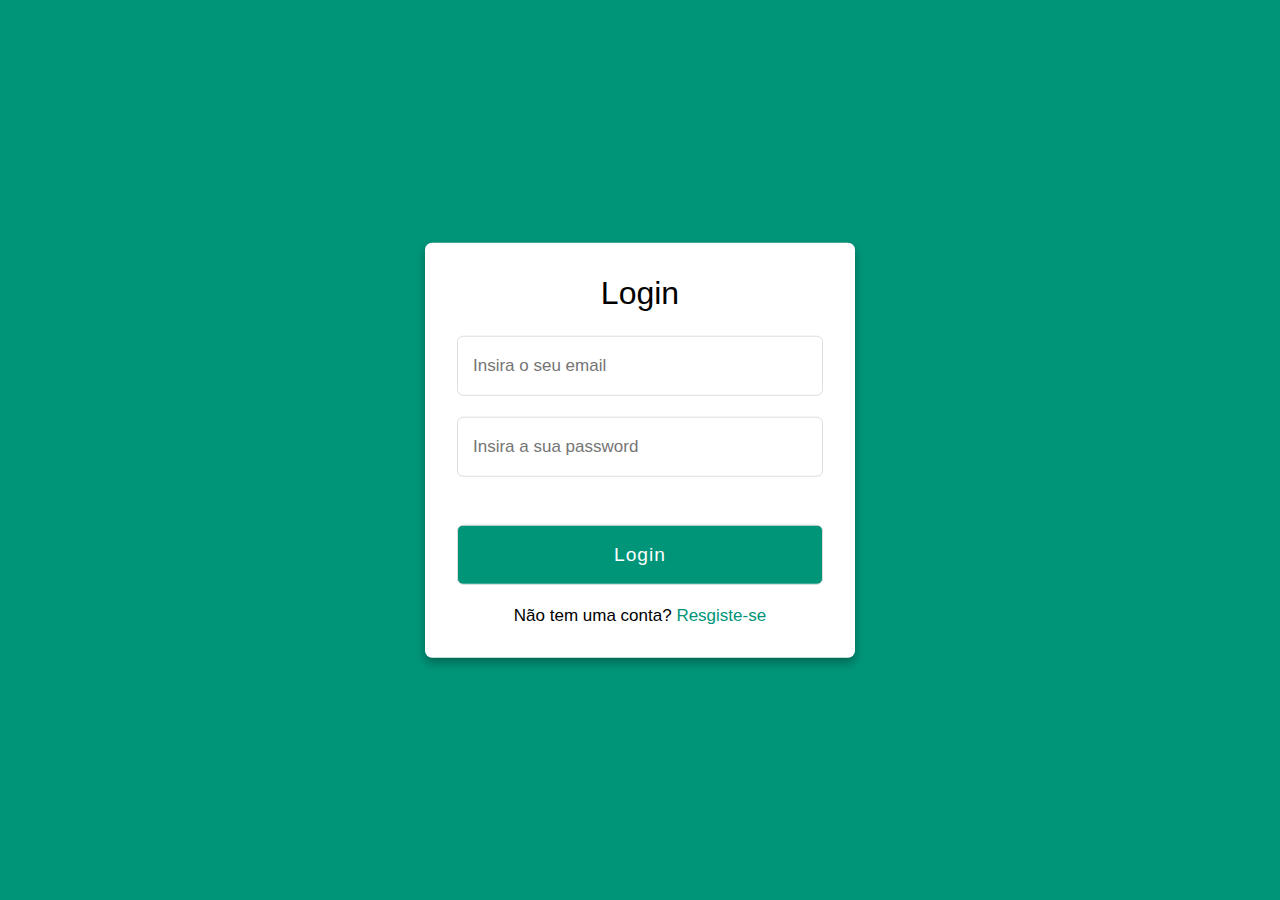
==== html/login.html @ 71023f4a "Criação da página de login e registo" ====
<!DOCTYPE html>
<html lang="en">
<head>
  <meta charset="UTF-8">
  <meta name="viewport" content="width=device-width, initial-scale=1.0">
  <meta http-equiv="X-UA-Compatible" content="ie=edge">
  <link rel="stylesheet" href="../css/login.css">
</head>
<body>
  <div class="container">
    <input type="checkbox" id="check">
    <div class="login form">
      <header>Login</header>
      <form action="#">
        <input type="text" placeholder="Insira o seu email">
        <input type="password" placeholder="Insira a sua password">
        <input type="button" class="button" value="Login">
      </form>
      <div class="signup">
        <span class="signup">Não tem uma conta?
         <label for="check">Resgiste-se</label>
        </span>
      </div>
    </div>
    <div class="registration form">
      <header>Registar</header>
      <form action="#">
        <input type="text" placeholder="Insira o seu username">
        <input type="password" placeholder="Crie a sua password">
        <input type="password" placeholder="Confirme a sua password">
        <input type="button" class="button" value="Registar">
      </form>
      <div class="signup">
        <span class="signup">Já tem uma conta?
         <label for="check">Login</label>
        </span>
      </div>
    </div>
  </div>
</body>
</html>
---- css/login.css ----
/* Import Google font - Poppins */

*{
  margin: 0;
  padding: 0;
  box-sizing: border-box;
  font-family: sans-serif;
}
body{
  min-height: 100vh;
  width: 100%;
  background: #009579;
}
.container{
  position: absolute;
  top: 50%;
  left: 50%;
  transform: translate(-50%,-50%);
  max-width: 430px;
  width: 100%;
  background: #fff;
  border-radius: 7px;
  box-shadow: 0 5px 10px rgba(0,0,0,0.3);
}
.container .registration{
  display: none;
}
#check:checked ~ .registration{
  display: block;
}
#check:checked ~ .login{
  display: none;
}
#check{
  display: none;
}
.container .form{
  padding: 2rem;
}
.form header{
  font-size: 2rem;
  font-weight: 500;
  text-align: center;
  margin-bottom: 1.5rem;
}
 .form input{
   height: 60px;
   width: 100%;
   padding: 0 15px;
   font-size: 17px;
   margin-bottom: 1.3rem;
   border: 1px solid #ddd;
   border-radius: 6px;
   outline: none;
 }
 .form input:focus{
   box-shadow: 0 1px 0 rgba(0,0,0,0.2);
 }
.form a{
  font-size: 16px;
  color: #009579;
  text-decoration: none;
}
.form a:hover{
  text-decoration: underline;
}
.form input.button{
  color: #fff;
  background: #009579;
  font-size: 1.2rem;
  font-weight: 500;
  letter-spacing: 1px;
  margin-top: 1.7rem;
  cursor: pointer;
  transition: 0.4s;
}
.form input.button:hover{
  background: #006653;
}
.signup{
  font-size: 17px;
  text-align: center;
}
.signup label{
  color: #009579;
  cursor: pointer;
}
.signup label:hover{
  text-decoration: underline;
}
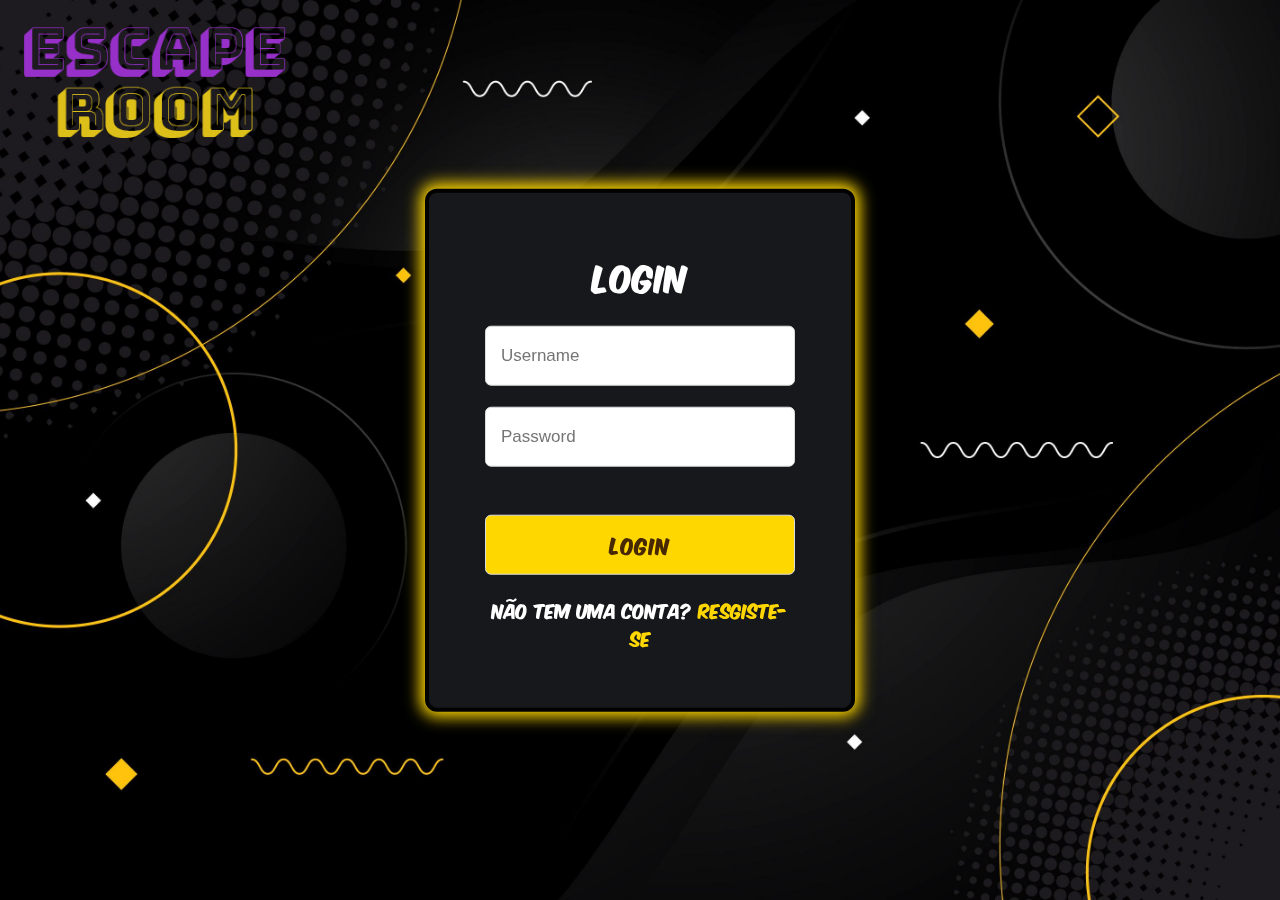
==== commit 18484f56: "modificaçoes na pagina de login e registo, cores, hover effects etc.." ====
--- a/html/login.html
+++ b/html/login.html
@@ -7,13 +7,18 @@
   <link rel="stylesheet" href="../css/login.css">
 </head>
 <body>
+  <div id="navbar-logo">
+    <a href="index.html">
+        <img src="../assets/textures/logotipo2.png" alt="Logótipo Escape Room"/>
+    </a>
+  </div>
   <div class="container">
     <input type="checkbox" id="check">
     <div class="login form">
       <header>Login</header>
       <form action="#">
-        <input type="text" placeholder="Insira o seu email">
-        <input type="password" placeholder="Insira a sua password">
+        <input type="text" placeholder="Username">
+        <input type="password" placeholder="Password">
         <input type="button" class="button" value="Login">
       </form>
       <div class="signup">
@@ -25,7 +30,7 @@
     <div class="registration form">
       <header>Registar</header>
       <form action="#">
-        <input type="text" placeholder="Insira o seu username">
+        <input type="text" placeholder="Crie o seu username">
         <input type="password" placeholder="Crie a sua password">
         <input type="password" placeholder="Confirme a sua password">
         <input type="button" class="button" value="Registar">
--- a/css/login.css
+++ b/css/login.css
@@ -1,27 +1,44 @@
-/* Import Google font - Poppins */
+@font-face{
+  font-family: komika;
+  src: url(../assets/fonts/KOMTITA_.ttf);
+}
 
 *{
   margin: 0;
   padding: 0;
   box-sizing: border-box;
-  font-family: sans-serif;
 }
 body{
   min-height: 100vh;
   width: 100%;
-  background: #009579;
+  background: url(../assets/textures/main6.jpg) no-repeat center center/cover;
+  font-family: komika,serif;
 }
 .container{
+  border-radius: 0.75rem;
+  border: 4px solid #000;
+  background-color: #16181b;
+  padding: 1.5rem;
+  filter: drop-shadow(5px 5px 0 #0000004c);
+  color: #fff;
   position: absolute;
   top: 50%;
   left: 50%;
   transform: translate(-50%,-50%);
   max-width: 430px;
   width: 100%;
-  background: #fff;
-  border-radius: 7px;
-  box-shadow: 0 5px 10px rgba(0,0,0,0.3);
+  box-shadow: 0 0 15px 5px gold;
 }
+
+#navbar-logo img{
+	scale: 0.9;
+    transition: .4s ease-in-out;
+}
+
+#navbar-logo img:hover {
+    transform: scale(1.1);
+}
+
 .container .registration{
   display: none;
 }
@@ -58,31 +75,34 @@
  }
 .form a{
   font-size: 16px;
-  color: #009579;
+  color: gold;
   text-decoration: none;
 }
 .form a:hover{
   text-decoration: underline;
 }
 .form input.button{
-  color: #fff;
-  background: #009579;
+  color: #472800;;
+  background: gold;
+  font-family: komika,serif;
   font-size: 1.2rem;
   font-weight: 500;
   letter-spacing: 1px;
   margin-top: 1.7rem;
   cursor: pointer;
-  transition: 0.4s;
+  transition: .2s ease-in-out;
 }
 .form input.button:hover{
-  background: #006653;
+  transform: scale(1.05);
+	background-color: #f0f;
+	color: #fff;
 }
 .signup{
   font-size: 17px;
   text-align: center;
 }
 .signup label{
-  color: #009579;
+  color: gold;
   cursor: pointer;
 }
 .signup label:hover{
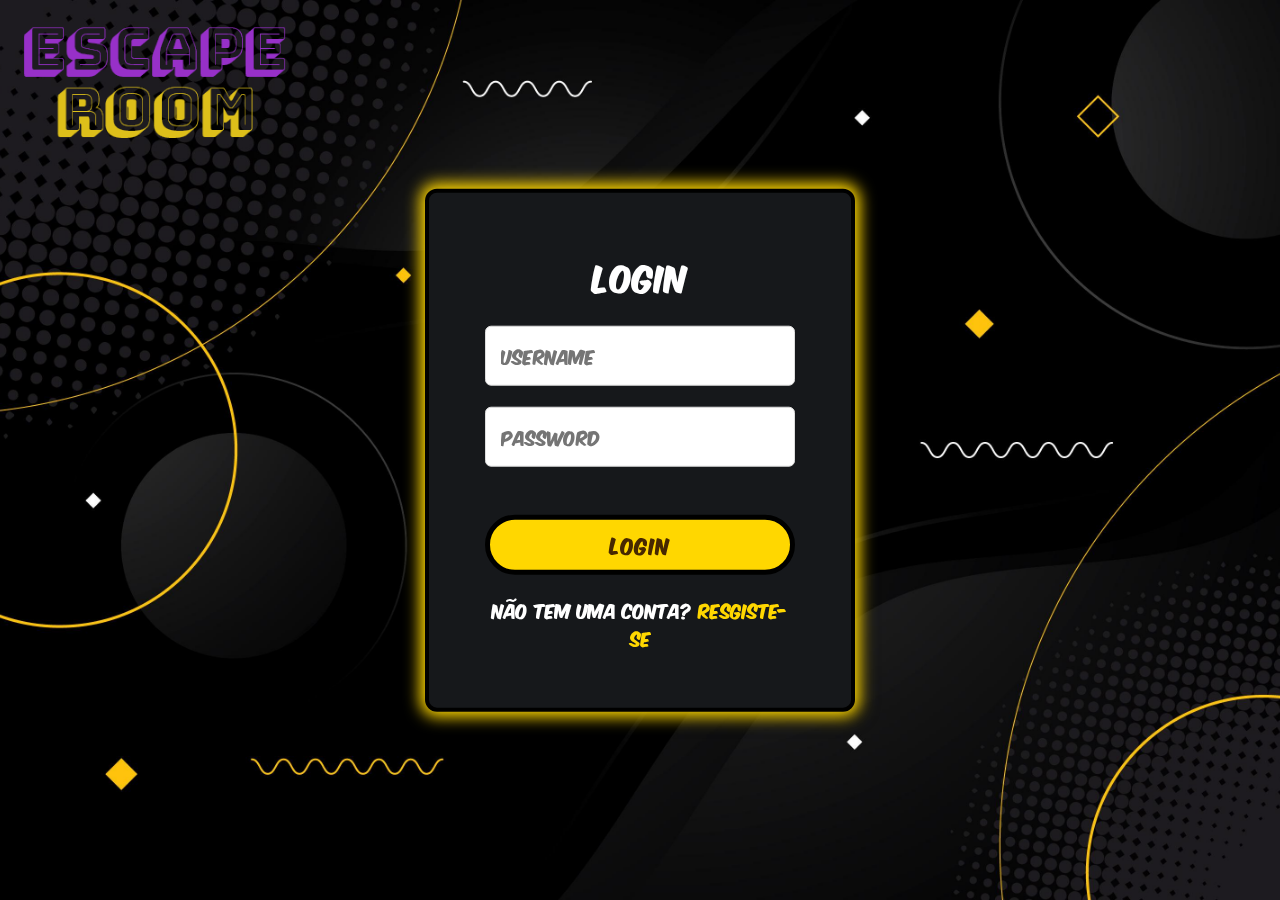
==== commit 908d6d4b: "codigo mais limpo e eficiente no main.js, mudaças nos niveis e na pagina login" ====
--- a/html/login.html
+++ b/html/login.html
@@ -3,6 +3,7 @@
 <head>
   <meta charset="UTF-8">
   <meta name="viewport" content="width=device-width, initial-scale=1.0">
+  <title>Login</title>
   <meta http-equiv="X-UA-Compatible" content="ie=edge">
   <link rel="stylesheet" href="../css/login.css">
 </head>
--- a/css/login.css
+++ b/css/login.css
@@ -65,6 +65,7 @@
    width: 100%;
    padding: 0 15px;
    font-size: 17px;
+   font-family: komika,serif;
    margin-bottom: 1.3rem;
    border: 1px solid #ddd;
    border-radius: 6px;
@@ -82,6 +83,8 @@
   text-decoration: underline;
 }
 .form input.button{
+  border: 5px solid #000;
+  border-radius: 30px;
   color: #472800;;
   background: gold;
   font-family: komika,serif;
@@ -90,7 +93,7 @@
   letter-spacing: 1px;
   margin-top: 1.7rem;
   cursor: pointer;
-  transition: .2s ease-in-out;
+  transition: .4s ease-in-out;
 }
 .form input.button:hover{
   transform: scale(1.05);
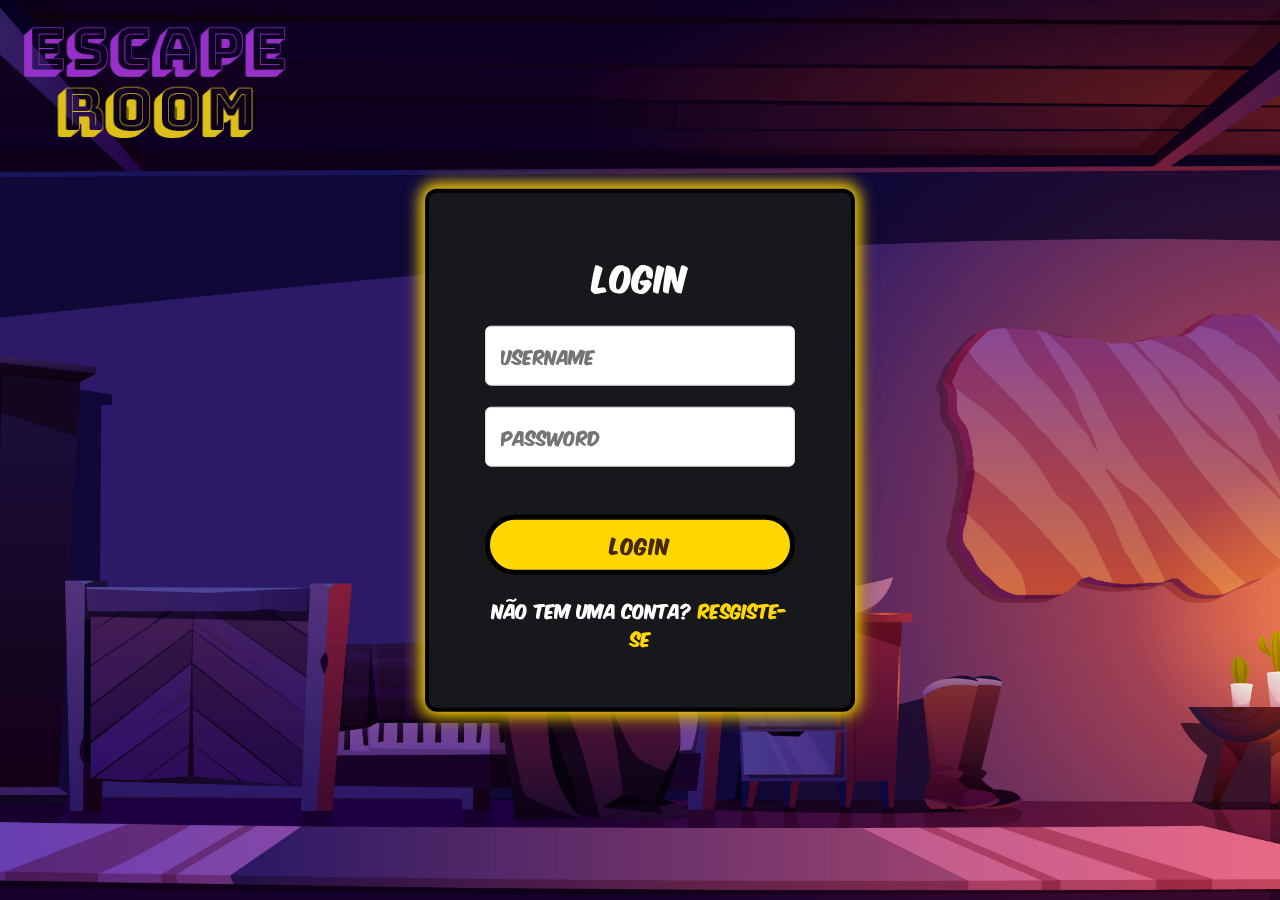
==== commit dcbd395c: "arranjar modal login" ====
--- a/html/login.html
+++ b/html/login.html
@@ -9,8 +9,8 @@
 </head>
 <body>
   <div id="navbar-logo">
-    <a href="index.html">
-        <img src="../assets/textures/logotipo2.png" alt="Logótipo Escape Room"/>
+    <a href="../index.html">
+        <img src="../assets/images/logotipo2.png" alt="Logótipo Escape Room"/>
     </a>
   </div>
   <div class="container">
--- a/css/login.css
+++ b/css/login.css
@@ -11,7 +11,7 @@
 body{
   min-height: 100vh;
   width: 100%;
-  background: url(../assets/textures/main6.jpg) no-repeat center center/cover;
+  background: url(../assets/images/main12.jpg) no-repeat center center/cover;
   font-family: komika,serif;
 }
 .container{
@@ -31,7 +31,7 @@
 }
 
 #navbar-logo img{
-	scale: 0.9;
+	  scale: 0.9;
     transition: .4s ease-in-out;
 }
 
@@ -60,7 +60,7 @@
   text-align: center;
   margin-bottom: 1.5rem;
 }
- .form input{
+.form input{
    height: 60px;
    width: 100%;
    padding: 0 15px;
@@ -71,7 +71,7 @@
    border-radius: 6px;
    outline: none;
  }
- .form input:focus{
+.form input:focus{
    box-shadow: 0 1px 0 rgba(0,0,0,0.2);
  }
 .form a{
